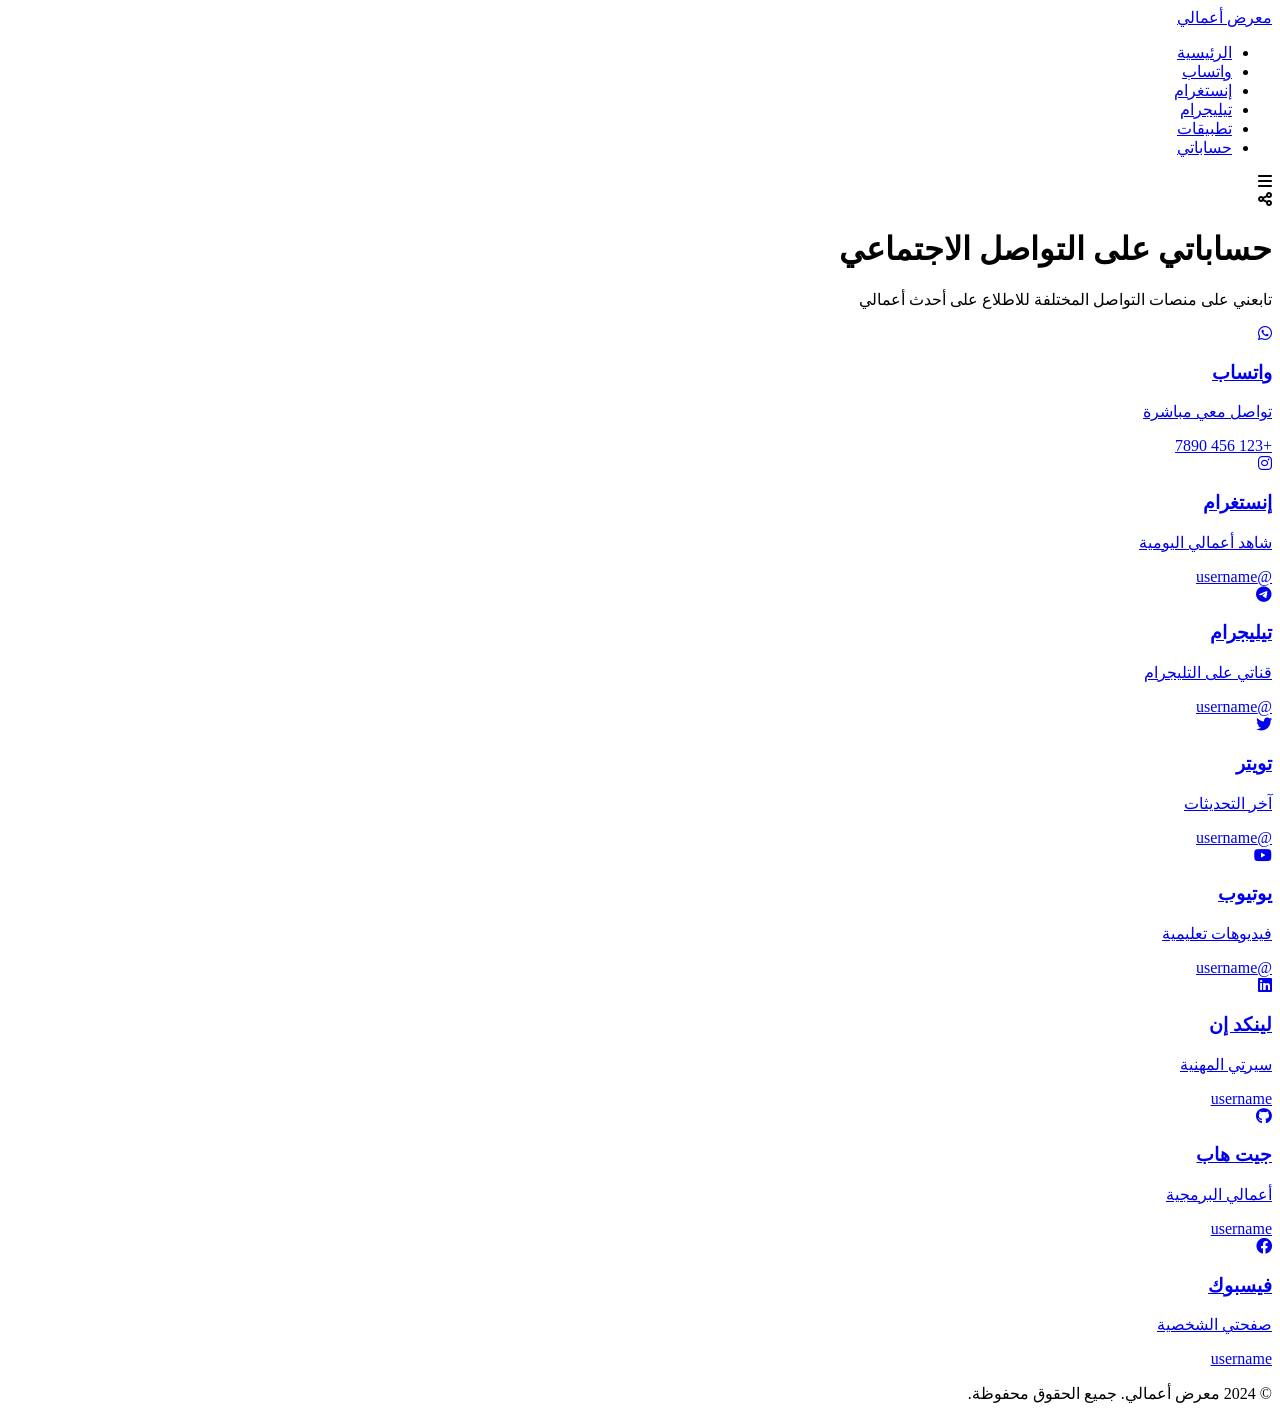
==== social.html @ 80cd1bce "Create social.html" ====
<!DOCTYPE html>
<html lang="ar" dir="rtl">
<head>
    <meta charset="UTF-8">
    <meta name="viewport" content="width=device-width, initial-scale=1.0">
    <title>حساباتي | معرض أعمالي</title>
    <link rel="stylesheet" href="style.css">
    <link rel="stylesheet" href="https://cdnjs.cloudflare.com/ajax/libs/font-awesome/6.0.0/css/all.min.css">
</head>
<body>
    <nav class="navbar">
        <div class="nav-container">
            <div class="logo">
                <a href="index.html">معرض <span>أعمالي</span></a>
            </div>
            <ul class="nav-links">
                <li><a href="index.html">الرئيسية</a></li>
                <li><a href="whatsapp.html">واتساب</a></li>
                <li><a href="instagram.html">إنستغرام</a></li>
                <li><a href="telegram.html">تيليجرام</a></li>
                <li><a href="apps.html">تطبيقات</a></li>
                <li><a href="social.html" class="active">حساباتي</a></li>
            </ul>
            <div class="menu-toggle">
                <i class="fas fa-bars"></i>
            </div>
        </div>
    </nav>

    <main class="page-content">
        <div class="container">
            <div class="page-header">
                <i class="fas fa-share-alt page-icon"></i>
                <h1>حساباتي على التواصل الاجتماعي</h1>
                <p>تابعني على منصات التواصل المختلفة للاطلاع على أحدث أعمالي</p>
            </div>

            <div class="social-links-grid">
                <a href="https://wa.me/1234567890" target="_blank" class="social-card whatsapp-card">
                    <div class="social-icon">
                        <i class="fab fa-whatsapp"></i>
                    </div>
                    <div class="social-info">
                        <h3>واتساب</h3>
                        <p>تواصل معي مباشرة</p>
                        <span class="social-username">+123 456 7890</span>
                    </div>
                </a>

                <a href="https://instagram.com/username" target="_blank" class="social-card instagram-card">
                    <div class="social-icon">
                        <i class="fab fa-instagram"></i>
                    </div>
                    <div class="social-info">
                        <h3>إنستغرام</h3>
                        <p>شاهد أعمالي اليومية</p>
                        <span class="social-username">@username</span>
                    </div>
                </a>

                <a href="https://t.me/username" target="_blank" class="social-card telegram-card">
                    <div class="social-icon">
                        <i class="fab fa-telegram"></i>
                    </div>
                    <div class="social-info">
                        <h3>تيليجرام</h3>
                        <p>قناتي على التليجرام</p>
                        <span class="social-username">@username</span>
                    </div>
                </a>

                <a href="https://twitter.com/username" target="_blank" class="social-card twitter-card">
                    <div class="social-icon">
                        <i class="fab fa-twitter"></i>
                    </div>
                    <div class="social-info">
                        <h3>تويتر</h3>
                        <p>آخر التحديثات</p>
                        <span class="social-username">@username</span>
                    </div>
                </a>

                <a href="https://youtube.com/@username" target="_blank" class="social-card youtube-card">
                    <div class="social-icon">
                        <i class="fab fa-youtube"></i>
                    </div>
                    <div class="social-info">
                        <h3>يوتيوب</h3>
                        <p>فيديوهات تعليمية</p>
                        <span class="social-username">@username</span>
                    </div>
                </a>

                <a href="https://linkedin.com/in/username" target="_blank" class="social-card linkedin-card">
                    <div class="social-icon">
                        <i class="fab fa-linkedin"></i>
                    </div>
                    <div class="social-info">
                        <h3>لينكد إن</h3>
                        <p>سيرتي المهنية</p>
                        <span class="social-username">username</span>
                    </div>
                </a>

                <a href="https://github.com/username" target="_blank" class="social-card github-card">
                    <div class="social-icon">
                        <i class="fab fa-github"></i>
                    </div>
                    <div class="social-info">
                        <h3>جيت هاب</h3>
                        <p>أعمالي البرمجية</p>
                        <span class="social-username">username</span>
                    </div>
                </a>

                <a href="https://facebook.com/username" target="_blank" class="social-card facebook-card">
                    <div class="social-icon">
                        <i class="fab fa-facebook"></i>
                    </div>
                    <div class="social-info">
                        <h3>فيسبوك</h3>
                        <p>صفحتي الشخصية</p>
                        <span class="social-username">username</span>
                    </div>
                </a>
            </div>
        </div>
    </main>

    <footer class="footer">
        <div class="container">
            <p>&copy; 2024 معرض أعمالي. جميع الحقوق محفوظة.</p>
        </div>
    </footer>

    <script src="script.js"></script>
</body>
</html>
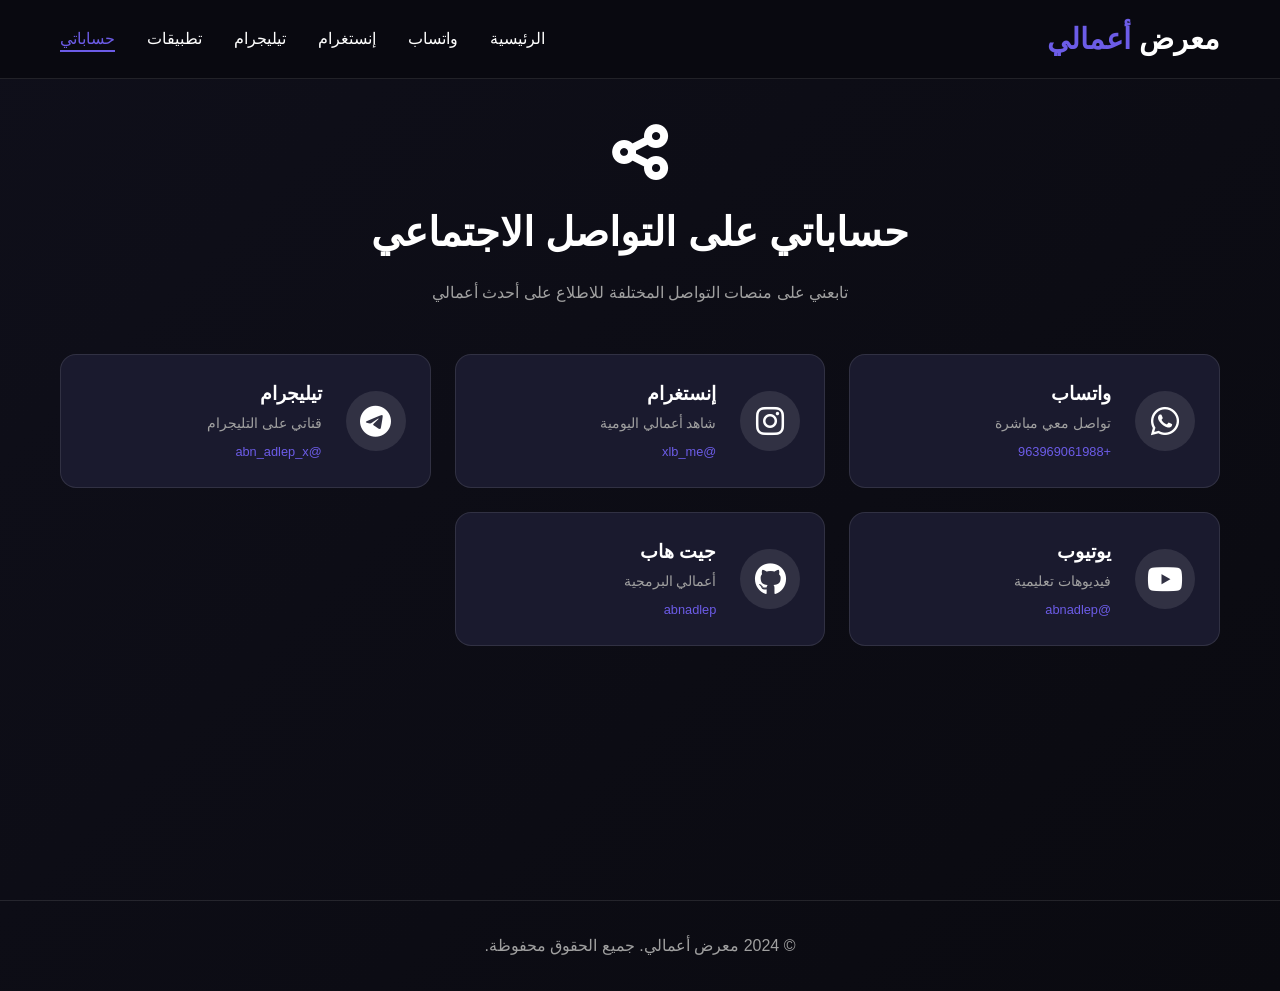
==== commit 3bf6766d: "Update social.html" ====
--- a/social.html
+++ b/social.html
@@ -36,93 +36,65 @@
             </div>
 
             <div class="social-links-grid">
-                <a href="https://wa.me/1234567890" target="_blank" class="social-card whatsapp-card">
+                <a href="https://wa.me/963969061988" target="_blank" class="social-card whatsapp-card">
                     <div class="social-icon">
                         <i class="fab fa-whatsapp"></i>
                     </div>
                     <div class="social-info">
                         <h3>واتساب</h3>
                         <p>تواصل معي مباشرة</p>
-                        <span class="social-username">+123 456 7890</span>
+                        <span class="social-username">+963969061988</span>
                     </div>
                 </a>
 
-                <a href="https://instagram.com/username" target="_blank" class="social-card instagram-card">
+                <a href="https://instagram.com/xlb_me" target="_blank" class="social-card instagram-card">
                     <div class="social-icon">
                         <i class="fab fa-instagram"></i>
                     </div>
                     <div class="social-info">
                         <h3>إنستغرام</h3>
                         <p>شاهد أعمالي اليومية</p>
-                        <span class="social-username">@username</span>
+                        <span class="social-username">@xlb_me</span>
                     </div>
                 </a>
 
-                <a href="https://t.me/username" target="_blank" class="social-card telegram-card">
+                <a href="https://t.me/abn_adlep_x" target="_blank" class="social-card telegram-card">
                     <div class="social-icon">
                         <i class="fab fa-telegram"></i>
                     </div>
                     <div class="social-info">
                         <h3>تيليجرام</h3>
                         <p>قناتي على التليجرام</p>
-                        <span class="social-username">@username</span>
+                        <span class="social-username">@abn_adlep_x</span>
                     </div>
                 </a>
 
-                <a href="https://twitter.com/username" target="_blank" class="social-card twitter-card">
-                    <div class="social-icon">
-                        <i class="fab fa-twitter"></i>
-                    </div>
-                    <div class="social-info">
-                        <h3>تويتر</h3>
-                        <p>آخر التحديثات</p>
-                        <span class="social-username">@username</span>
-                    </div>
-                </a>
+         
 
-                <a href="https://youtube.com/@username" target="_blank" class="social-card youtube-card">
+                <a href="https://youtube.com/@abnadlep" target="_blank" class="social-card youtube-card">
                     <div class="social-icon">
                         <i class="fab fa-youtube"></i>
                     </div>
                     <div class="social-info">
                         <h3>يوتيوب</h3>
                         <p>فيديوهات تعليمية</p>
-                        <span class="social-username">@username</span>
+                        <span class="social-username">@abnadlep</span>
                     </div>
                 </a>
 
-                <a href="https://linkedin.com/in/username" target="_blank" class="social-card linkedin-card">
-                    <div class="social-icon">
-                        <i class="fab fa-linkedin"></i>
-                    </div>
-                    <div class="social-info">
-                        <h3>لينكد إن</h3>
-                        <p>سيرتي المهنية</p>
-                        <span class="social-username">username</span>
-                    </div>
-                </a>
+                
 
-                <a href="https://github.com/username" target="_blank" class="social-card github-card">
+                <a href="https://github.com/abnadlep" target="_blank" class="social-card github-card">
                     <div class="social-icon">
                         <i class="fab fa-github"></i>
                     </div>
                     <div class="social-info">
                         <h3>جيت هاب</h3>
                         <p>أعمالي البرمجية</p>
-                        <span class="social-username">username</span>
+                        <span class="social-username">abnadlep</span>
                     </div>
                 </a>
 
-                <a href="https://facebook.com/username" target="_blank" class="social-card facebook-card">
-                    <div class="social-icon">
-                        <i class="fab fa-facebook"></i>
-                    </div>
-                    <div class="social-info">
-                        <h3>فيسبوك</h3>
-                        <p>صفحتي الشخصية</p>
-                        <span class="social-username">username</span>
-                    </div>
-                </a>
             </div>
         </div>
     </main>
--- a/style.css
+++ b/style.css
@@ -0,0 +1,483 @@
+/* ========== المتغيرات العامة ========== */
+:root {
+    --primary-color: #6c5ce7;
+    --primary-dark: #5649c0;
+    --secondary-color: #00cec9;
+    --dark-bg: #0f0f1a;
+    --darker-bg: #0a0a10;
+    --card-bg: #1a1a2e;
+    --text-color: #ffffff;
+    --text-muted: #a0a0a0;
+    --whatsapp-color: #25D366;
+    --instagram-color: #E4405F;
+    --telegram-color: #26A5E4;
+    --apps-color: #6c5ce7;
+    --social-color: #fd79a8;
+    --border-radius: 16px;
+    --transition: all 0.3s ease;
+}
+
+/* ========== إعادة تعيين الأنماط ========== */
+* {
+    margin: 0;
+    padding: 0;
+    box-sizing: border-box;
+}
+
+body {
+    font-family: 'Segoe UI', 'Tahoma', 'Arial', sans-serif;
+    background: linear-gradient(135deg, var(--dark-bg) 0%, var(--darker-bg) 100%);
+    color: var(--text-color);
+    line-height: 1.6;
+    min-height: 100vh;
+}
+
+.container {
+    max-width: 1200px;
+    margin: 0 auto;
+    padding: 0 20px;
+}
+
+/* ========== شريط التنقل ========== */
+.navbar {
+    background: rgba(10, 10, 16, 0.95);
+    backdrop-filter: blur(10px);
+    position: fixed;
+    top: 0;
+    width: 100%;
+    z-index: 1000;
+    border-bottom: 1px solid rgba(255, 255, 255, 0.1);
+}
+
+.nav-container {
+    max-width: 1200px;
+    margin: 0 auto;
+    padding: 1rem 20px;
+    display: flex;
+    justify-content: space-between;
+    align-items: center;
+}
+
+.logo a {
+    font-size: 1.8rem;
+    font-weight: bold;
+    text-decoration: none;
+    color: var(--text-color);
+}
+
+.logo span {
+    color: var(--primary-color);
+}
+
+.nav-links {
+    display: flex;
+    list-style: none;
+    gap: 2rem;
+}
+
+.nav-links a {
+    text-decoration: none;
+    color: var(--text-color);
+    font-weight: 500;
+    transition: var(--transition);
+    position: relative;
+}
+
+.nav-links a:hover,
+.nav-links a.active {
+    color: var(--primary-color);
+}
+
+.nav-links a.active::after {
+    content: '';
+    position: absolute;
+    bottom: -5px;
+    left: 0;
+    width: 100%;
+    height: 2px;
+    background: var(--primary-color);
+}
+
+.menu-toggle {
+    display: none;
+    font-size: 1.5rem;
+    cursor: pointer;
+}
+
+/* ========== القسم الرئيسي ========== */
+.hero-section {
+    min-height: 100vh;
+    display: flex;
+    align-items: center;
+    padding-top: 80px;
+    background: radial-gradient(circle at 10% 20%, rgba(108, 92, 231, 0.1) 0%, transparent 50%);
+}
+
+.hero-container {
+    max-width: 1200px;
+    margin: 0 auto;
+    padding: 0 20px;
+    display: flex;
+    align-items: center;
+    gap: 4rem;
+    flex-wrap: wrap;
+}
+
+.profile-image {
+    flex: 1;
+    min-width: 280px;
+    text-align: center;
+}
+
+.profile-image img {
+    width: 100%;
+    max-width: 300px;
+    border-radius: 50%;
+    border: 4px solid var(--primary-color);
+    box-shadow: 0 20px 40px rgba(0, 0, 0, 0.3);
+    transition: var(--transition);
+}
+
+.profile-image img:hover {
+    transform: scale(1.02);
+    border-color: var(--secondary-color);
+}
+
+.hero-content {
+    flex: 1;
+}
+
+.hero-content h1 {
+    font-size: 3rem;
+    margin-bottom: 1rem;
+}
+
+.highlight {
+    color: var(--primary-color);
+}
+
+.bio {
+    font-size: 1.2rem;
+    color: var(--text-muted);
+    margin-bottom: 2rem;
+}
+
+/* ========== أزرار القسم الرئيسي ========== */
+.buttons-grid {
+    display: flex;
+    flex-wrap: wrap;
+    gap: 1rem;
+}
+
+.btn {
+    display: inline-flex;
+    align-items: center;
+    gap: 10px;
+    padding: 12px 28px;
+    border-radius: 50px;
+    text-decoration: none;
+    font-weight: 600;
+    transition: var(--transition);
+    color: white;
+    background: rgba(255, 255, 255, 0.1);
+    backdrop-filter: blur(5px);
+    border: 1px solid rgba(255, 255, 255, 0.2);
+}
+
+.btn i {
+    font-size: 1.2rem;
+}
+
+.btn:hover {
+    transform: translateY(-3px);
+    box-shadow: 0 10px 20px rgba(0, 0, 0, 0.2);
+}
+
+.btn-whatsapp:hover {
+    background: var(--whatsapp-color);
+    border-color: var(--whatsapp-color);
+}
+
+.btn-instagram:hover {
+    background: var(--instagram-color);
+    border-color: var(--instagram-color);
+}
+
+.btn-telegram:hover {
+    background: var(--telegram-color);
+    border-color: var(--telegram-color);
+}
+
+.btn-apps:hover {
+    background: var(--apps-color);
+    border-color: var(--apps-color);
+}
+
+.btn-social:hover {
+    background: var(--social-color);
+    border-color: var(--social-color);
+}
+
+/* ========== قسم آخر الأعمال ========== */
+.recent-works {
+    padding: 80px 0;
+    background: rgba(0, 0, 0, 0.3);
+}
+
+.section-title {
+    text-align: center;
+    font-size: 2.5rem;
+    margin-bottom: 3rem;
+    position: relative;
+}
+
+.section-title::after {
+    content: '';
+    position: absolute;
+    bottom: -10px;
+    left: 50%;
+    transform: translateX(-50%);
+    width: 60px;
+    height: 3px;
+    background: var(--primary-color);
+}
+
+.works-grid {
+    display: grid;
+    grid-template-columns: repeat(auto-fit, minmax(300px, 1fr));
+    gap: 2rem;
+}
+
+.work-card {
+    background: var(--card-bg);
+    border-radius: var(--border-radius);
+    overflow: hidden;
+    transition: var(--transition);
+    cursor: pointer;
+}
+
+.work-card:hover {
+    transform: translateY(-10px);
+    box-shadow: 0 20px 40px rgba(0, 0, 0, 0.3);
+}
+
+.work-image img {
+    width: 100%;
+    height: 250px;
+    object-fit: cover;
+}
+
+.work-info {
+    padding: 1.5rem;
+}
+
+.work-info h3 {
+    margin-bottom: 0.5rem;
+}
+
+.work-category {
+    display: inline-block;
+    margin-top: 0.5rem;
+    padding: 4px 12px;
+    background: rgba(108, 92, 231, 0.2);
+    border-radius: 20px;
+    font-size: 0.8rem;
+    color: var(--primary-color);
+}
+
+/* ========== صفحات المعارض ========== */
+.page-content {
+    padding: 120px 0 80px;
+    min-height: 100vh;
+}
+
+.page-header {
+    text-align: center;
+    margin-bottom: 3rem;
+}
+
+.page-icon {
+    font-size: 4rem;
+    margin-bottom: 1rem;
+}
+
+.page-header h1 {
+    font-size: 2.5rem;
+    margin-bottom: 1rem;
+}
+
+.page-header p {
+    color: var(--text-muted);
+}
+
+/* ========== شبكة المعرض ========== */
+.gallery-grid {
+    display: grid;
+    grid-template-columns: repeat(auto-fill, minmax(350px, 1fr));
+    gap: 2rem;
+}
+
+.gallery-item {
+    background: var(--card-bg);
+    border-radius: var(--border-radius);
+    overflow: hidden;
+    transition: var(--transition);
+}
+
+.gallery-item:hover {
+    transform: translateY(-5px);
+    box-shadow: 0 15px 30px rgba(0, 0, 0, 0.3);
+}
+
+.gallery-image {
+    width: 100%;
+    height: 280px;
+    object-fit: cover;
+}
+
+.gallery-description {
+    padding: 1.5rem;
+}
+
+.gallery-description p {
+    color: var(--text-muted);
+    line-height: 1.6;
+}
+
+/* ========== صفحة حسابات التواصل ========== */
+.social-links-grid {
+    display: grid;
+    grid-template-columns: repeat(auto-fill, minmax(320px, 1fr));
+    gap: 1.5rem;
+}
+
+.social-card {
+    display: flex;
+    align-items: center;
+    gap: 1.5rem;
+    padding: 1.5rem;
+    background: var(--card-bg);
+    border-radius: var(--border-radius);
+    text-decoration: none;
+    color: var(--text-color);
+    transition: var(--transition);
+    border: 1px solid rgba(255, 255, 255, 0.1);
+}
+
+.social-card:hover {
+    transform: translateX(5px);
+    border-color: var(--primary-color);
+}
+
+.social-icon {
+    width: 60px;
+    height: 60px;
+    display: flex;
+    align-items: center;
+    justify-content: center;
+    background: rgba(255, 255, 255, 0.1);
+    border-radius: 50%;
+    font-size: 2rem;
+}
+
+.whatsapp-card:hover .social-icon {
+    background: var(--whatsapp-color);
+}
+
+.instagram-card:hover .social-icon {
+    background: var(--instagram-color);
+}
+
+.telegram-card:hover .social-icon {
+    background: var(--telegram-color);
+}
+
+.twitter-card:hover .social-icon {
+    background: #1DA1F2;
+}
+
+.youtube-card:hover .social-icon {
+    background: #FF0000;
+}
+
+.linkedin-card:hover .social-icon {
+    background: #0077B5;
+}
+
+.github-card:hover .social-icon {
+    background: #333;
+}
+
+.facebook-card:hover .social-icon {
+    background: #1877F2;
+}
+
+.social-info h3 {
+    margin-bottom: 0.25rem;
+}
+
+.social-info p {
+    font-size: 0.85rem;
+    color: var(--text-muted);
+}
+
+.social-username {
+    display: block;
+    font-size: 0.8rem;
+    color: var(--primary-color);
+    margin-top: 0.5rem;
+}
+
+/* ========== تذييل الصفحة ========== */
+.footer {
+    text-align: center;
+    padding: 2rem;
+    border-top: 1px solid rgba(255, 255, 255, 0.1);
+    color: var(--text-muted);
+}
+
+/* ========== تصميم متجاوب ========== */
+@media (max-width: 768px) {
+    .menu-toggle {
+        display: block;
+    }
+
+    .nav-links {
+        position: fixed;
+        top: 70px;
+        left: -100%;
+        width: 100%;
+        background: rgba(10, 10, 16, 0.98);
+        flex-direction: column;
+        align-items: center;
+        padding: 2rem 0;
+        transition: var(--transition);
+        backdrop-filter: blur(10px);
+    }
+
+    .nav-links.active {
+        left: 0;
+    }
+
+    .hero-container {
+        flex-direction: column;
+        text-align: center;
+        gap: 2rem;
+    }
+
+    .hero-content h1 {
+        font-size: 2rem;
+    }
+
+    .buttons-grid {
+        justify-content: center;
+    }
+
+    .gallery-grid {
+        grid-template-columns: 1fr;
+    }
+
+    .social-links-grid {
+        grid-template-columns: 1fr;
+    }
+  }
